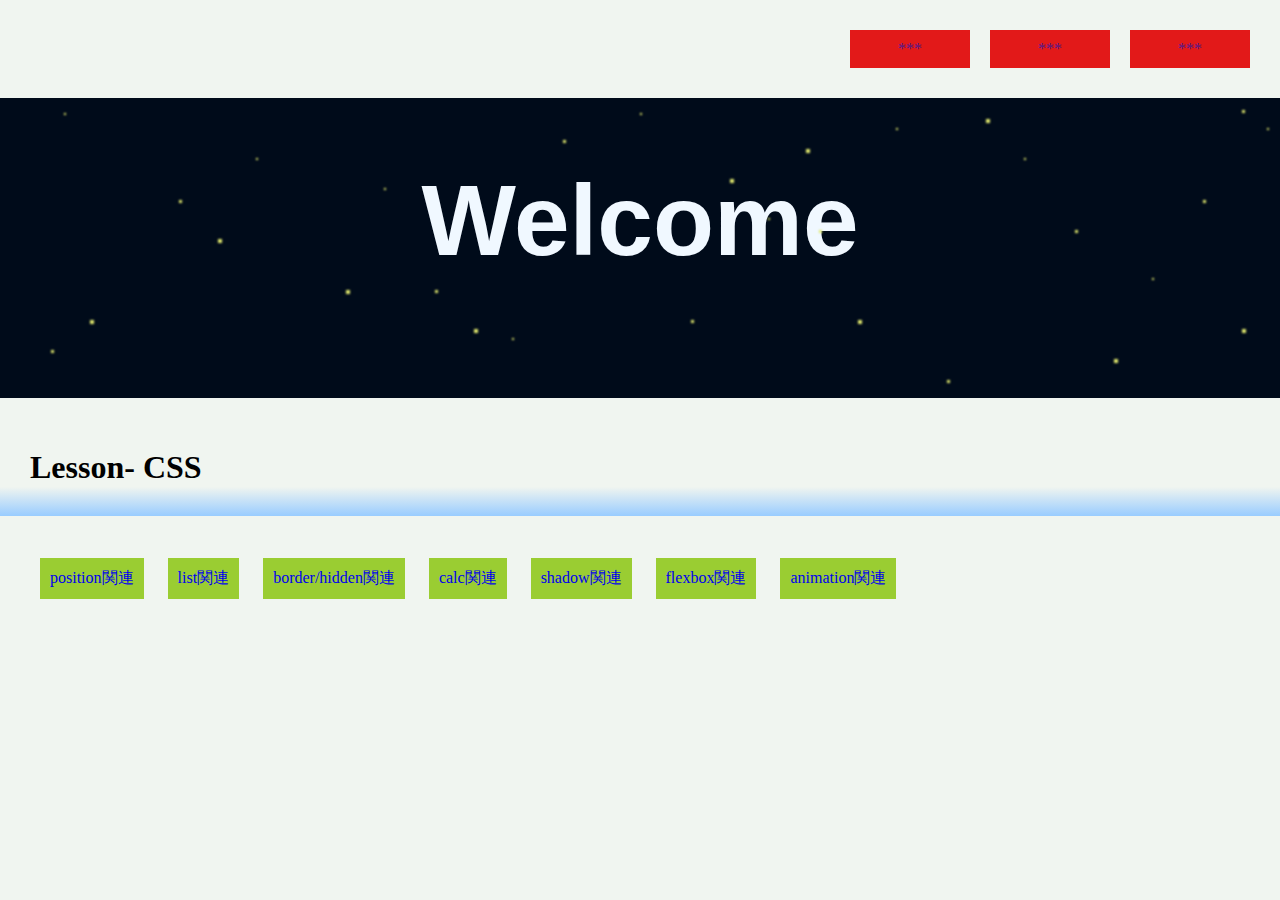
==== index.html @ bd766c17 "next resiposive" ====
<!DOCTYPE html>
<html lang="ja">

<head>
  <meta charset="UTF-8">
  <meta http-equiv="X-UA-Compatible" content="IE=edge">
  <meta name="viewport" content="width=device-width, initial-scale=1.0">
  <link rel="icon" href="img/open-book.png">
  <title>Study</title>
  <link rel="stylesheet" href="style.css">
</head>

<body>
<nav class="nav">
  <li ><a href=""class="li">***</a></li>
  <li ><a href=""class="li">***</a></li>
  <li ><a href=""class="li">***</a></li>
</nav>
<ul>

</ul>
  <!-- 星の背景 部品-->
  <div class="container">
    <h1 class="StudyRecord">Welcome</h1>
    <div class="stars s">
      <p></p>
      <p></p>
      <p></p>
      <p></p>
      <p></p>
      <p></p>
      <p></p>
      <p></p>
      <p></p>
      <p></p>
    </div>
    <div class="stars m">
      <p></p>
      <p></p>
      <p></p>
      <p></p>
      <p></p>
      <p></p>
      <p></p>
      <p></p>
      <p></p>
      <p></p>
    </div>
    <div class="stars l">
      <p></p>
      <p></p>
      <p></p>
      <p></p>
      <p></p>
      <p></p>
      <p></p>
      <p></p>
      <p></p>
      <p></p>
    </div>
  </div>

  <!-- CSSリンク -->
  <h1 data-title="Lesson- " class="CSS">CSS</h1>
<div class="links">

  <a href="second.html/position.html" class="link">position関連</a>
  <a href="third.html/third.html" class="link">list関連</a>
  <a href="3th/3th.html" class="link">border/hidden関連</a>
  <a href="4th/4th.html" class="link">calc関連</a>
  <a href="5th/5th.html" class="link">shadow関連</a>
  <a href="6th/6th.html" class="link">flexbox関連</a>
  <a href="7th/7th.html" class="link">animation関連</a>
</div>


  <!-- <p>Tokyo <img src="img/japan.png"> Japan</p> -->












  <script src="js/main.js"></script>
</body>

</html>
---- style.css ----
@charset "utf-8";
body {
  margin: 0;
  padding: 0;
  background-color: rgb(240, 245, 240);
}

/* 星の背景 部品 */

h1.StudyRecord {
  color: aliceblue;
  font-size: 100px;
  text-align: center;
  margin-top: 20px;
  font-family: 'Apple Chancery', sans-serif;
  padding-top: 65px;
}

nav {
  list-style: none;
  display: flex;
  flex-direction: row-reverse;
  margin: 20px;
  cursor: pointer;
}

.li {
  display: block;
  width: 100px;
  text-decoration: none;
  background-color: rgb(226, 25, 25);
}

li:hover {
  opacity: 0.5;
}

.container {
  position: relative;
  width: 100%;
  height: 300px;
  background: #000b1a;
}

.stars p {
  position: absolute;
  margin: 0;
  padding: 0;
  background: rgb(226, 235, 109);
  animation: flash_anim 4s infinite;
  filter: blur(1px);
}

@keyframes flash_anim {
  0% {
    opacity: 1;
  }
  50% {
    opacity: 0.2;
  }
}

.stars.s p {
  width: 2px;
  height: 2px;
}

.stars.m p {
  width: 3px;
  height: 3px;
}

.stars.l p {
  width: 4px;
  height: 4px;
}

.stars.s p:nth-of-type(1) {
  top: 5%;
  left: 5%;
  animation-delay: 0;
}

.stars.s p:nth-of-type(2) {
  top: 20%;
  left: 20%;
  animation-delay: 5s;
}

.stars.s p:nth-of-type(3) {
  top: 30%;
  left: 30%;
  animation-delay: 8s;
}

.stars.s p:nth-of-type(4) {
  top: 80%;
  left: 40%;
  animation-delay: 2s;
}

.stars.s p:nth-of-type(5) {
  top: 5%;
  left: 50%;
  animation-delay: 3s;
}

.stars.s p:nth-of-type(6) {
  top: 40%;
  left: 60%;
  animation-delay: 7s;
}

.stars.s p:nth-of-type(7) {
  top: 10%;
  left: 70%;
  animation-delay: 9s;
}

.stars.s p:nth-of-type(8) {
  top: 20%;
  left: 80%;
  animation-delay: 4s;
}

.stars.s p:nth-of-type(9) {
  top: 60%;
  left: 90%;
  animation-delay: 1s;
}

.stars.s p:nth-of-type(10) {
  top: 10%;
  left: 99%;
  animation-delay: 6s;
}

.stars.m p:nth-of-type(1) {
  top: 84%;
  left: 4%;
  animation-delay: 7s;
}

.stars.m p:nth-of-type(2) {
  top: 34%;
  left: 14%;
  animation-delay: 0s;
}

.stars.m p:nth-of-type(3) {
  top: 64%;
  left: 34%;
  animation-delay: 1s;
}

.stars.m p:nth-of-type(4) {
  top: 14%;
  left: 44%;
  animation-delay: 2s;
}

.stars.m p:nth-of-type(5) {
  top: 74%;
  left: 54%;
  animation-delay: 9s;
}

.stars.m p:nth-of-type(6) {
  top: 44%;
  left: 64%;
  animation-delay: 5s;
}

.stars.m p:nth-of-type(7) {
  top: 94%;
  left: 74%;
  animation-delay: 1s;
}

.stars.m p:nth-of-type(8) {
  top: 44%;
  left: 84%;
  animation-delay: 8s;
}

.stars.m p:nth-of-type(9) {
  top: 34%;
  left: 94%;
  animation-delay: 6s;
}

.stars.m p:nth-of-type(10) {
  top: 4%;
  left: 97%;
  animation-delay: 4s;
}

.stars.l p:nth-of-type(1) {
  top: 74%;
  left: 7%;
  animation-delay: 8s;
}

.stars.l p:nth-of-type(2) {
  top: 47%;
  left: 17%;
  animation-delay: 1s;
}

.stars.l p:nth-of-type(3) {
  top: 64%;
  left: 27%;
  animation-delay: 7s;
}

.stars.l p:nth-of-type(4) {
  top: 77%;
  left: 37%;
  animation-delay: 2s;
}

.stars.l p:nth-of-type(5) {
  top: 27%;
  left: 57%;
  animation-delay: 6s;
}

.stars.l p:nth-of-type(6) {
  top: 74%;
  left: 67%;
  animation-delay: 4s;
}

.stars.l p:nth-of-type(7) {
  top: 7%;
  left: 77%;
  animation-delay: 2s;
}

.stars.l p:nth-of-type(8) {
  top: 87%;
  left: 87%;
  animation-delay: 5s;
}

.stars.l p:nth-of-type(9) {
  top: 77%;
  left: 97%;
  animation-delay: 9s;
}

.stars.l p:nth-of-type(10) {
  top: 17%;
  left: 63%;
  animation-delay: 1s;
}

.CSS {

  padding: 30px;
  background: linear-gradient(transparent 70%, #99ccff );
}

h1::before {
  content: attr(data-title);
}

[href^="second"] {
  margin-left: 30px;
}

a {
  display: inline-block;
  margin: 10px;
  background-color: yellowgreen;
  cursor: pointer;
  padding: 10px;
  text-align: center;
  text-decoration: none;
}

a:hover {
  opacity: 0.5;
}

.links {
  display: block;
  height: 300px;
  padding: 10px;
}
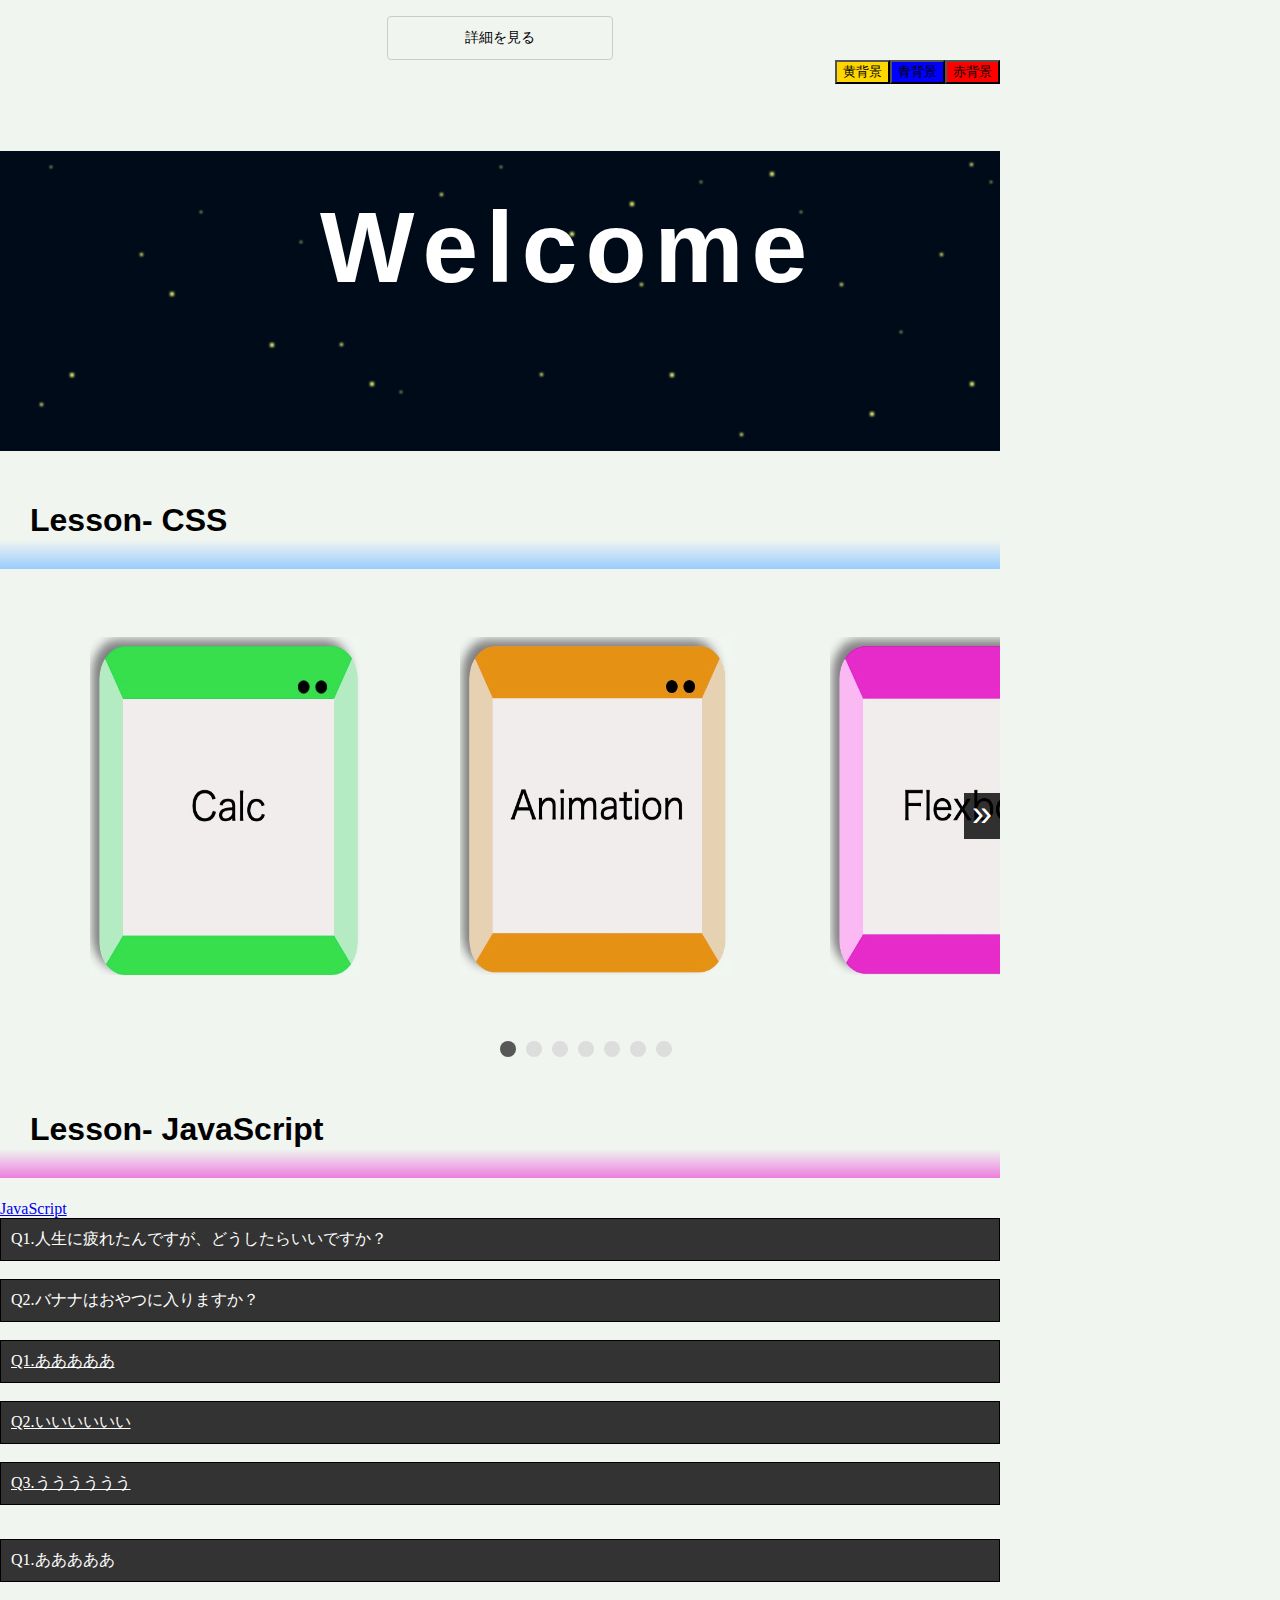
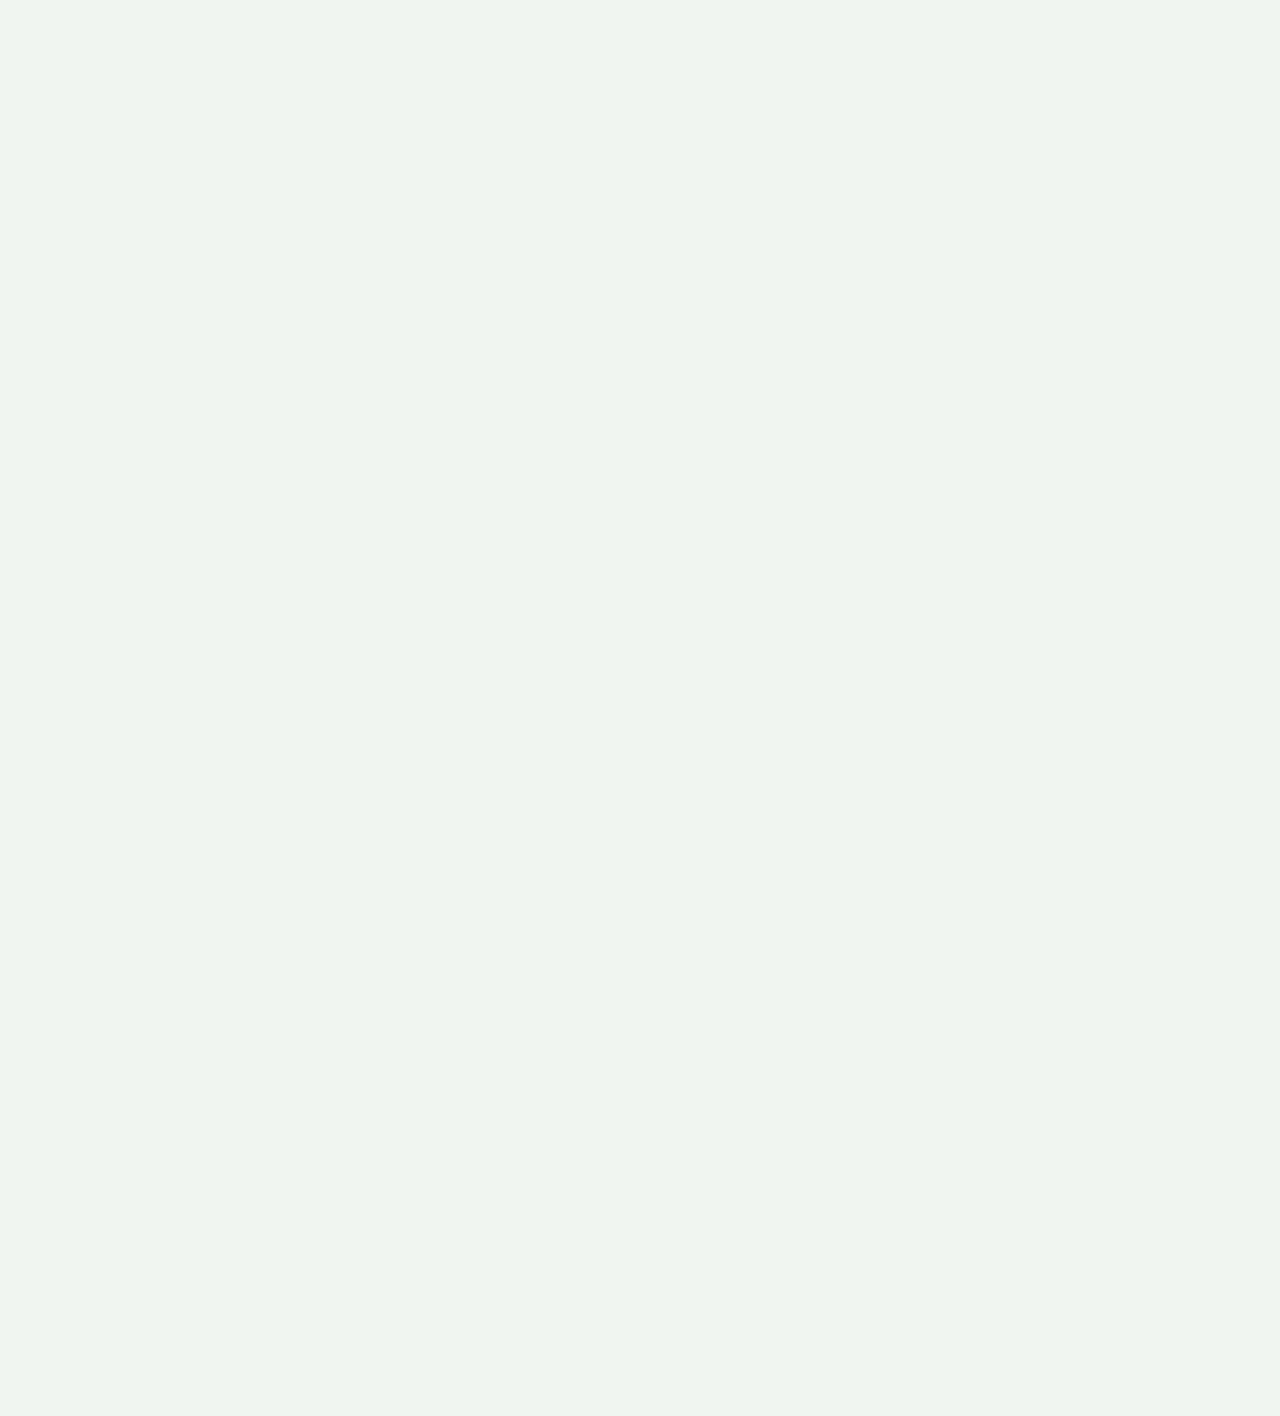
==== commit 04682713: "crrusel" ====
--- a/index.html
+++ b/index.html
@@ -11,17 +11,34 @@
 </head>
 
 <body>
-<nav class="nav">
-  <li ><a href=""class="li">***</a></li>
-  <li ><a href=""class="li">***</a></li>
-  <li ><a href=""class="li">***</a></li>
-</nav>
-<ul>
+  <div id="open">
+    詳細を見る
+  </div>
+  <div id="mask" class="hidden"></div>
+  <section id="modal" class="hidden">
+    <p>
+      こんにちはこんにちはこんにちはこんにちはこんにちはこんにちは
+    </p>
+    <div id="close">閉じる</div>
+  </section>
 
-</ul>
+  <!-- ---------------------------- -->
+  <nav class="nav1">
+    <button id="my-red" class="red">赤背景</button>
+    <button id="my-blue" class="blue">青背景</button>
+    <button id="my-gold" class="gold">黄背景</button>
+  </nav>
   <!-- 星の背景 部品-->
   <div class="container">
-    <h1 class="StudyRecord">Welcome</h1>
+    <h1 class="StudyRecord">
+      <div class="div1">W</div>
+      <div class="div2">e</div>
+      <div class="div3">l</div>
+      <div class="div4">c</div>
+      <div class="div5">o</div>
+      <div class="div6">m</div>
+      <div class="div7">e</div>
+    </h1>
     <div class="stars s">
       <p></p>
       <p></p>
@@ -62,19 +79,108 @@
 
   <!-- CSSリンク -->
   <h1 data-title="Lesson- " class="CSS">CSS</h1>
-<div class="links">
+  <section class="carousel">
+    <div class="container1">
+    <ul>
+      <li><img src="img/green:calc.jpg"  ></li>
+      <li><img src="img/orange:animation.jpg"  ></li>
+      <li><img src="img/pink:flexbox.jpg" ></li>
+      <li><img src="img/black:shadow.jpg" ></li>
+      <li><img src="img/blue:position.jpg" ></li>
+      <li><img src="img/yellow:border.jpg" ></li>
+      <li><img src="img/red:List.jpg" ></li>
+    </ul>
+    <button id="prev">&laquo;</button>
+    <button id="next">&raquo;</button>
+    </div>
 
-  <a href="second.html/position.html" class="link">position関連</a>
-  <a href="third.html/third.html" class="link">list関連</a>
-  <a href="3th/3th.html" class="link">border/hidden関連</a>
-  <a href="4th/4th.html" class="link">calc関連</a>
-  <a href="5th/5th.html" class="link">shadow関連</a>
-  <a href="6th/6th.html" class="link">flexbox関連</a>
-  <a href="7th/7th.html" class="link">animation関連</a>
-</div>
+    <nav id="nav">
+      <!-- <button></button>
+      <button></button>
+      <button class="current"></button> -->
+    </nav>
+  </section>
+  <!-- ------------リンク集---------------- -->
+  <!-- <div class="links">
+    <a href="third.html/third.html" class="link">list関連</a>
+    <a href="3th/3th.html" class="link">border/hidden関連</a>
+    <a href="4th/4th.html" class="link">calc関連</a>
+    <a href="5th/5th.html" class="link">shadow関連</a>
+    <a href="6th/6th.html" class="link">flexbox関連</a>
+    <a href="7th/7th.html" class="link">animation関連</a>
+    <a href="second.html/position.html" class="link">Position</a> -->
+  <!-- </div> -->
+
+<!-- /* ------------箱パーツ---------- */ -->
+  <!-- <section class="hako">
+    <p>Animation</p>
+    <div class="ten"></div>
+    <div class="ten"></div>
+  </section> -->
 
 
-  <!-- <p>Tokyo <img src="img/japan.png"> Japan</p> -->
+  <!-- JavaScript -->
+  <h1 data-title="Lesson- " class="JavaScript">JavaScript</h1>
+  <a href="/8th/8th.html">JavaScript</a>
+
+  <div class="accordion" id="js-faq">
+    <p class="accordion-trigger">
+      Q1.人生に疲れたんですが、どうしたらいいですか？
+    </p>
+    <div class="accordion-contents">
+      A1.寝ろ
+    </div>
+    <br>
+    <p class="accordion-trigger">
+      Q2.バナナはおやつに入りますか？
+    </p>
+    <div class="accordion-contents">
+      A2.グレーです。
+      より安全に事を進めるのであれば、バナナはカットして弁当箱に入れ、キャベツやトマトなどの野菜も同時に入れておくのです。<br>
+      そうすれば、最悪「これはサラダです」という言い訳が成立します。（フルーツサラダ）
+    </div>
+  </div>
+
+  <br>
+
+  <div class="accordion" id="js-accordion">
+    <a href="" class="accordion-trigger">
+      Q1.あああああ
+    </a>
+    <div class="accordion-contents">
+      A1.ああああああ
+    </div>
+    <br>
+
+    <a href="" class="accordion-trigger">
+      Q2.いいいいいい
+    </a>
+    <div class="accordion-contents">
+      A2.いいいいいい
+    </div>
+    <br>
+
+    <a href="" class="accordion-trigger">
+      Q3.うううううう
+    </a>
+    <div class="accordion-contents">
+      A3.うううううう
+    </div>
+  </div>
+
+  <br>
+
+  <dl class="accordion" id="js-accordion-mini">
+    <dt class="accordion-trigger">
+      Q1.あああああ
+    </dt>
+    <dd class="accordion-contents">
+      A1.ああああああ
+    </dd>
+  </dl>
+  </div>
+  </div>
+
 
 
 
--- a/style.css
+++ b/style.css
@@ -3,24 +3,138 @@
   margin: 0;
   padding: 0;
   background-color: rgb(240, 245, 240);
+  height: 3000px;
+  max-width: 1000px;
+}
+
+.red {
+  background-color: red;
+}
+
+.blue {
+  background-color: blue;
+}
+
+.gold {
+  background-color: gold;
+}
+
+/* ------------モーダル部品--------------- */
+
+#open, #close {
+  font-size: 14px;
+  cursor: pointer;
+  width: 200px;
+  border: 1px solid #ccc;
+  border-radius: 4px;
+  text-align: center;
+  padding: 12px;
+  margin: 16px auto 0;
+}
+
+#mask {
+  background: rgba(0, 0, 0, 0.4);
+  position: fixed;
+  top: 0;
+  bottom: 0;
+  left: 0;
+  right: 0;
+}
+
+#modal {
+  background: #fff;
+  width: 300px;
+  padding: 20px;
+  border-radius: 4px;
+  position: absolute;
+  top: 40px;
+  left: 0;
+  right: 0;
+  margin: 0 auto;
+  transition: transform 0.5s;
+  z-index: 1;
+}
+
+#modal>p {
+  margin: 0 0 20px;
+}
+
+#mask.hidden {
+  display: none;
+}
+
+#modal.hidden {
+  transform: translate(0, -500px);
 }
 
 /* 星の背景 部品 */
 
 h1.StudyRecord {
-  color: aliceblue;
+  color: #FFF;
   font-size: 100px;
-  text-align: center;
-  margin-top: 20px;
   font-family: 'Apple Chancery', sans-serif;
-  padding-top: 65px;
-}
-
-nav {
+  display: flex;
+  position: relative;
+  top: 13%;
+  left: 32%;
+  letter-spacing: 8px;
+}
+
+.StudyRecord .div1 {
+  animation: popup 2.3s forwards;
+}
+
+.StudyRecord .div2 {
+  animation: popup 2.5s forwards;
+}
+
+.StudyRecord .div3 {
+  animation: popup 2.7s forwards;
+}
+
+.StudyRecord .div4 {
+  animation: popup 2.9s forwards;
+}
+
+.StudyRecord .div5 {
+  animation: popup 3.1s forwards;
+}
+
+.StudyRecord .div6 {
+  animation: popup 3.3s forwards;
+}
+
+.StudyRecord .div7 {
+  animation: popup 3.5s forwards;
+}
+
+@keyframes popup {
+  0% {
+    transform: none;
+    opacity: 0;
+    animation-timing-function: cubic-bezier(0, 0.36, 1, 1.01);
+  }
+  20% {
+    transform: none;
+    opacity: 0;
+  }
+  80% {
+    transform: none;
+    opacity: 0;
+  }
+  100% {
+    transform: translateY(10px);
+    opacity: 1;
+  }
+}
+
+/* -------背景チェンジボタン部品------ */
+
+.nav1 {
   list-style: none;
   display: flex;
   flex-direction: row-reverse;
-  margin: 20px;
+  margin-top: 0;
   cursor: pointer;
 }
 
@@ -34,6 +148,8 @@
 li:hover {
   opacity: 0.5;
 }
+
+/* 星の部品 */
 
 .container {
   position: relative;
@@ -256,35 +372,204 @@
 }
 
 .CSS {
-
   padding: 30px;
-  background: linear-gradient(transparent 70%, #99ccff );
-}
+  background: linear-gradient(transparent 70%, #99ccff);
+  font-family: 'ヒラギノ角ゴ StdN', 'Hiragino Kaku Gothic StdN', sans-serif;
+}
+
+/* ---------------タイトル部品------------ */
 
 h1::before {
   content: attr(data-title);
 }
 
-[href^="second"] {
+/* --------------カルーセル部品------------------------ */
+
+.carousel {
+  width: 100%;
+}
+
+.container1 {
+  height: 450px;
+  /* outline: 8px solid red; */
+  overflow: hidden;
+  position: relative;
+}
+
+ul {
+  display: flex;
+  list-style: none;
+  transition: transform .8s;
+}
+
+ul img {
+  height: 100%;
+  width: 270px;
+  /* margin: 0 auto; */
+  margin: 30px 50px 0;
+}
+
+#prev, #next {
+  position: absolute;
+  top: 50%;
+  transform: translateY(-50%);
+  border: none;
+  background: rgba(0, 0, 0, .8);
+  color: #fff;
+  font-size: 36px;
+  padding: 0 8px 4px;
+  cursor: pointer;
+}
+
+#prev:hover, #next:hover {
+  opacity: 0.7;
+}
+
+#prev {
+  left: 0px;
+}
+
+#next {
+  right: 0px;
+}
+
+.hidden {
+  display: none;
+}
+
+nav,#nav {
+  margin-left:50%;
+
+}
+
+#nav button {
+  margin-right: 10px;
+  border: none;
+  width: 16px;
+  height: 16px;
+  background: #ddd;
+  border-radius: 50%;
+  cursor: pointer;
+}
+
+#nav >.current {
+  background: rgb(88, 87, 87);
+}
+
+/* -------------------------------------- */
+
+/* [href^="second"] {
   margin-left: 30px;
-}
-
-a {
+} */
+
+/* a {
   display: inline-block;
   margin: 10px;
-  background-color: yellowgreen;
-  cursor: pointer;
+  /* background-color: yellowgreen; */
+
+/* cursor: pointer;
   padding: 10px;
   text-align: center;
   text-decoration: none;
-}
-
-a:hover {
+} */
+
+/* a:hover {
   opacity: 0.5;
-}
-
-.links {
+} */
+
+/* .links {
   display: block;
   height: 300px;
+  padding: 10px; */
+
+/* ------------箱パーツ---------- */
+
+/* .ten {
+  display: inline-block;
+  width: 10px;
+  height: 10px;
+  background-color: #000;
+  border-radius: 50%;
+  position: relative;
+  top: -157px;
+  left: 149px;
+} */
+
+/* section.hako { */
+
+/* 箱部品 */
+
+/* margin: 0 0 0 50px;
+  width: 220px;
+  height: 250px;
+  background-color: rgb(241, 237, 237);
+  border-radius: 10%;
+  border-top: 40px solid rgb(230, 146, 20);
+  border-left: 20px solid rgb(230, 210, 180);
+  border-right: 20px solid rgb(230, 210, 180);
+  border-bottom: 30px solid rgb(230, 146, 20);
+  box-sizing: border-box;
+  box-shadow: -6px -5px 8px grey;
+} */
+
+/* section.hako>a { */
+
+/* リンクを貼るための部品 */
+
+/* display: block;
+  color: #000;
+  font-weight: bold;
+  text-decoration: none;
+  text-align: center;
+  margin: 0px;
+  position: relative;
+  top: -159px;
+  width: 100%;
+  height: 100%; */
+
+/* background-color: rgb(204, 20, 134); */
+
+/* } */
+
+/* section.hako>p {
+  font-size: 30px;
+  text-align: center;
+  margin-top: 60px;
+}
+
+.hako>a:hover {
+  opacity: 0.5;
+} */
+
+/* -------------JavaScript-------------- */
+
+/* アコーディオン */
+
+.JavaScript {
+  padding: 30px;
+  font-family: 'ヒラギノ角ゴ StdN', 'Hiragino Kaku Gothic StdN', sans-serif;
+  background: linear-gradient(transparent 70%, #ec7ede);
+}
+
+.acoordion {
+  width: 500px;
+  margin: 0 auto;
+}
+
+.accordion-trigger {
+  margin: 0;
   padding: 10px;
-}+  display: block;
+  background-color: #333;
+  color: #FFF;
+  border: 1px solid #000;
+}
+
+.accordion-contents {
+  margin: 0;
+  padding: 10px;
+  border: 1px solid #000;
+  display: none;
+}
+
+/* ---------------------------------------- */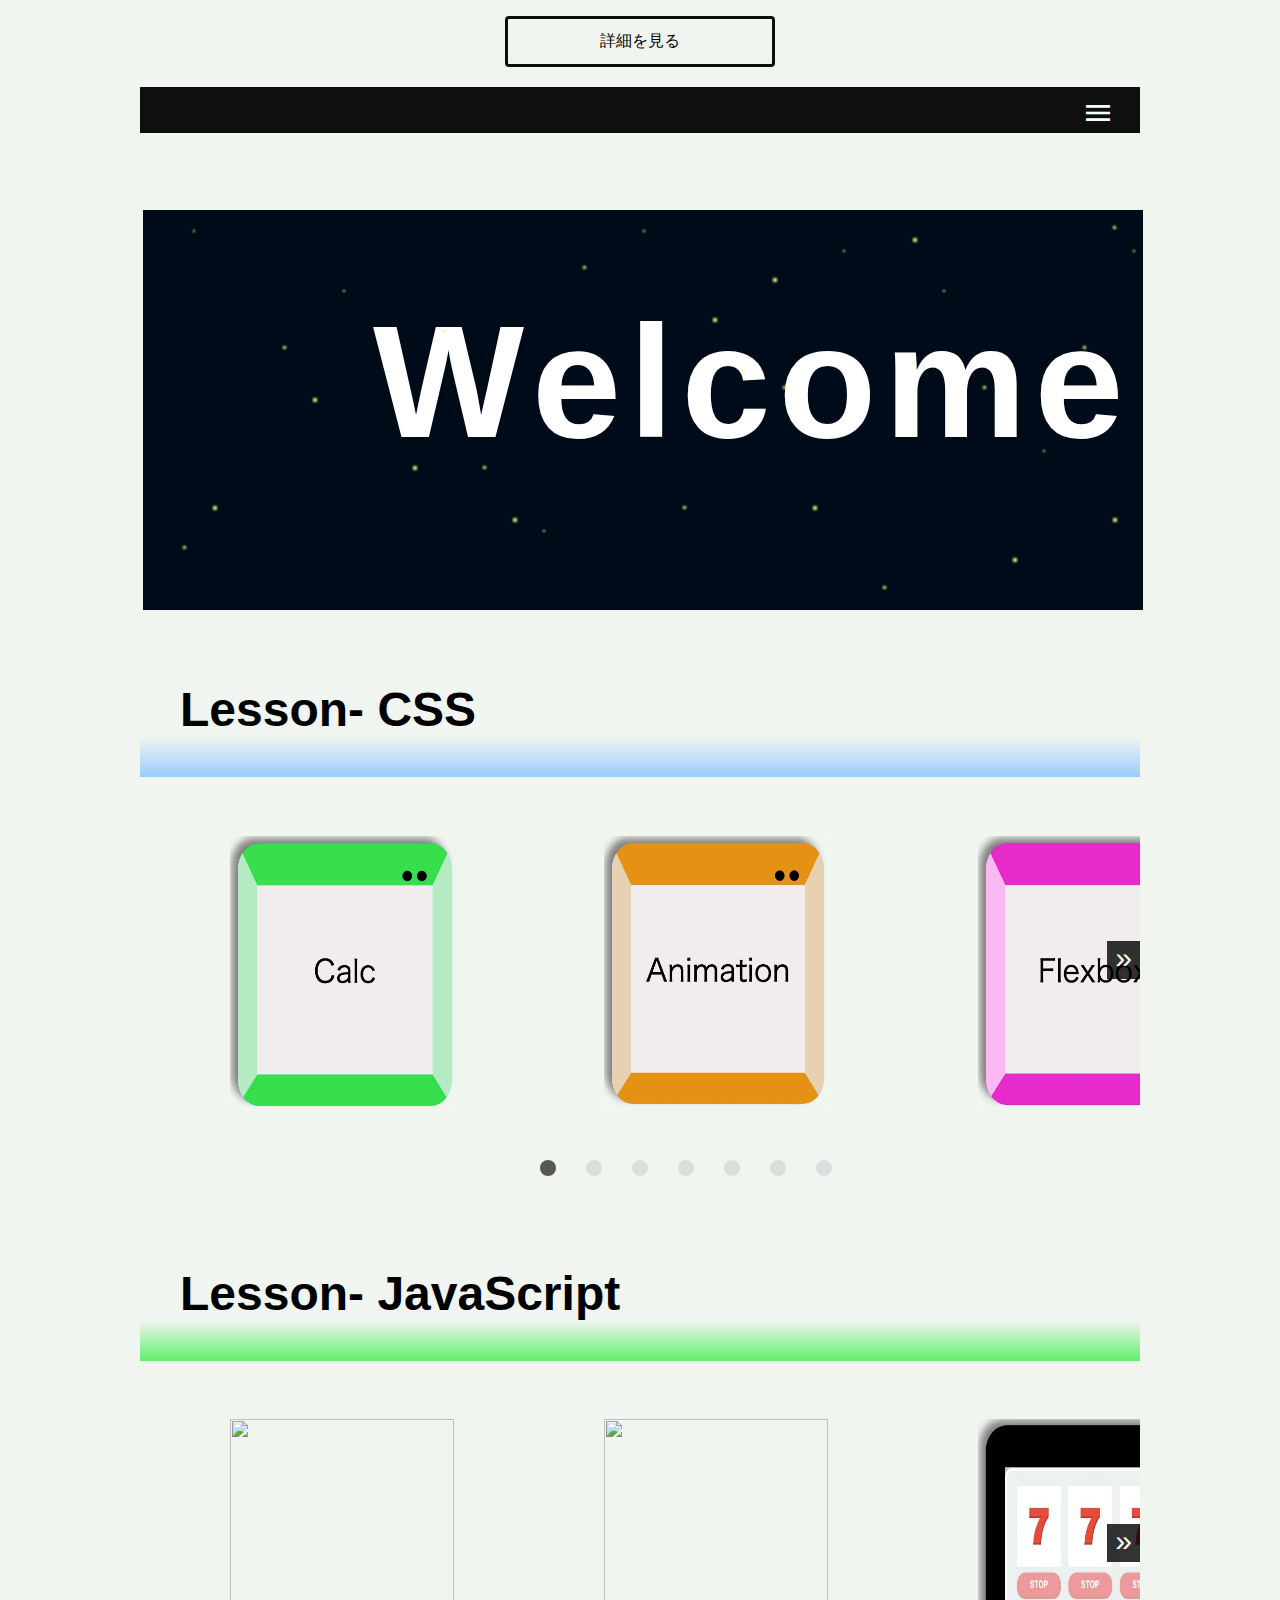
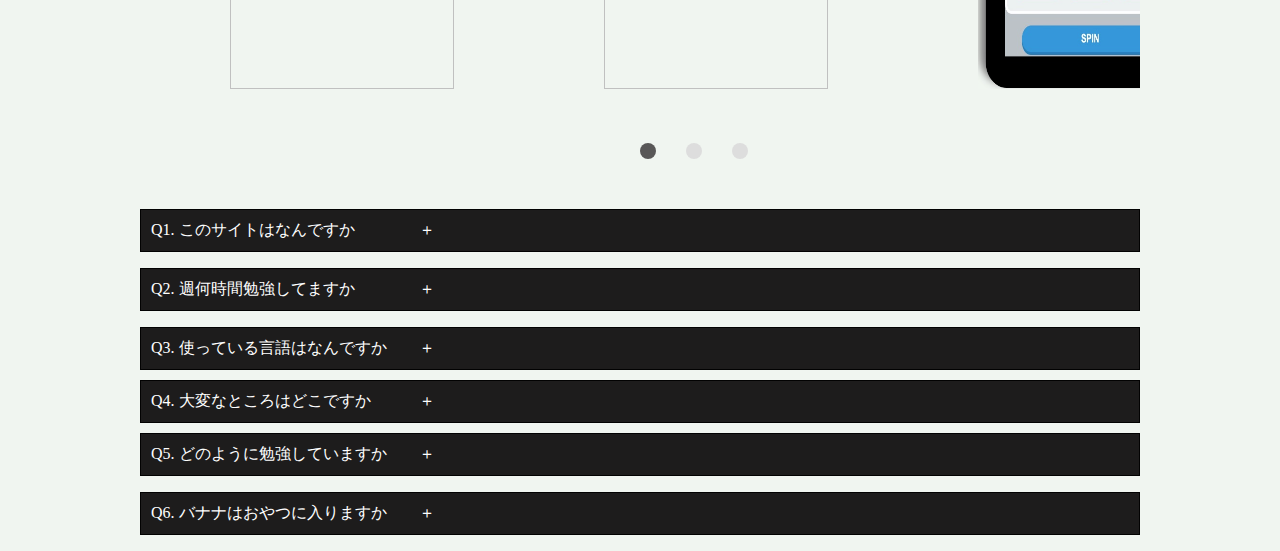
==== commit 76cca334: "classEnd" ====
--- a/index.html
+++ b/index.html
@@ -7,6 +7,7 @@
   <meta name="viewport" content="width=device-width, initial-scale=1.0">
   <link rel="icon" href="img/open-book.png">
   <title>Study</title>
+  <link href="https://fonts.googleapis.com/icon?family=Material+Icons" rel="stylesheet">
   <link rel="stylesheet" href="style.css">
 </head>
 
@@ -16,19 +17,35 @@
   </div>
   <div id="mask" class="hidden"></div>
   <section id="modal" class="hidden">
-    <p>
-      こんにちはこんにちはこんにちはこんにちはこんにちはこんにちは
+    <p>このページは<br>
+       <b>レスポンシブデザイン</b><br>
+        になっています
     </p>
     <div id="close">閉じる</div>
   </section>
-
-  <!-- ---------------------------- -->
-  <nav class="nav1">
-    <button id="my-red" class="red">赤背景</button>
-    <button id="my-blue" class="blue">青背景</button>
-    <button id="my-gold" class="gold">黄背景</button>
-  </nav>
-  <!-- 星の背景 部品-->
+  <!-- --------------ハンバーガー------------ -->
+  <header>
+    <div class="logo">
+      <div class="box11">
+
+      </div>
+    </div>
+    <div class="sp-menu">
+      <span class="material-icons" id="materialOpen">menu</span>
+    </div>
+  </header>
+  <div class="overlay">
+    <span class="material-icons" id="materialclose">close</span>
+    <nav class="MenuNav">
+      <ol>
+        <li><a href="#">Menu</a></li>
+        <li><a href="#">Menu</a></li>
+        <li><a href="#">Menu</a></li>
+      </ol>
+    </nav>
+  </div>
+
+  <!-- 星背景 部品-->
   <div class="container">
     <h1 class="StudyRecord">
       <div class="div1">W</div>
@@ -79,120 +96,107 @@
 
   <!-- CSSリンク -->
   <h1 data-title="Lesson- " class="CSS">CSS</h1>
-  <section class="carousel">
-    <div class="container1">
-    <ul>
-      <li><img src="img/green:calc.jpg"  ></li>
-      <li><img src="img/orange:animation.jpg"  ></li>
-      <li><img src="img/pink:flexbox.jpg" ></li>
-      <li><img src="img/black:shadow.jpg" ></li>
-      <li><img src="img/blue:position.jpg" ></li>
-      <li><img src="img/yellow:border.jpg" ></li>
-      <li><img src="img/red:List.jpg" ></li>
+
+  <!-- カルーセル部品 -->
+  <section>
+    <div class="carouselContainer">
+      <ul id="js-TagId">
+        <li><img src="img/green:calc.jpg"><a href="4th/4th.html" class="link" target="_blank"></a></li>
+        <li><img src="img/orange:animation.jpg"><a href="7th/7th.html" target="_blank"></a></li>
+        <li><img src="img/pink:flexbox.jpg"><a href="6th/6th.html" target="_blank"></a></li>
+        <li><img src="img/black:shadow.jpg"><a href="5th/5th.html" target="_blank"></a></li>
+        <li><img src="img/blue:position.jpg"><a href="second.html/position.html" target="_blank"></a></li>
+        <li><img src="img/yellow:border.jpg"><a href="3th/3th.html" target="_blank"></a></li>
+        <li><img src="img/red:List.jpg"><a href="third.html/third.html" target="_blank"></a></li>
+      </ul>
+      <button id="prev">&laquo;</button>
+      <button id="next">&raquo;</button>
+    </div>
+
+    <nav id="nav"></nav>
+  </section>
+
+
+  <!-- JavaScript -->
+
+  <h1 data-title="Lesson- " class="JavaScript">JavaScript</h1>
+<!-- --------------------------------- -->
+<section>
+  <div class="carouselContainer">
+    <ul id="js-TagIdSecond">
+      <li><img src="img/おみくじ.jpg"><a href="../omikuji/index.html" target="_blank"></a> </li>
+      <li><img src="img/クリックイベント.jpg"><a href="8th/8th.html" target="_blank"></a> </li>
+      <li><img src="img/スロット.jpg"><a href="9th/9th.html" target="_blank"></a></li>
     </ul>
-    <button id="prev">&laquo;</button>
-    <button id="next">&raquo;</button>
-    </div>
-
-    <nav id="nav">
-      <!-- <button></button>
-      <button></button>
-      <button class="current"></button> -->
-    </nav>
-  </section>
-  <!-- ------------リンク集---------------- -->
-  <!-- <div class="links">
-    <a href="third.html/third.html" class="link">list関連</a>
-    <a href="3th/3th.html" class="link">border/hidden関連</a>
-    <a href="4th/4th.html" class="link">calc関連</a>
-    <a href="5th/5th.html" class="link">shadow関連</a>
-    <a href="6th/6th.html" class="link">flexbox関連</a>
-    <a href="7th/7th.html" class="link">animation関連</a>
-    <a href="second.html/position.html" class="link">Position</a> -->
-  <!-- </div> -->
-
-<!-- /* ------------箱パーツ---------- */ -->
+
+    <button id="nextCarousel">&raquo;</button>
+    <button id="prevCarousel">&laquo;</button>
+  </div>
+
+  <nav id="js-nav"></nav>
+</section>
+
+<!------------アコーディオン--------->
+  <div class="accordion" id="js-faq">
+    <p class="accordion-trigger">
+      Q1. このサイトはなんですか　　　　＋
+    </p>
+    <div class="accordion-contents">
+      A1. アウトプットを目的とした練習の場です。特にコンセプトや意図はありません。
+    </div>
+
+    <p class="accordion-trigger">
+      Q2. 週何時間勉強してますか　　　　＋
+    </p>
+    <div class="accordion-contents">
+      A2. 25〜40時間です。休みは全て勉強に宛て、仕事終わりの時間や朝4時か５時には起きて出勤前に時間を確保しています。
+    </div>
+  </div>
+
+  <div class="accordion" id="js-accordion">
+    <a href="" class="accordion-trigger">
+      Q3. 使っている言語はなんですか　　＋
+    </a>
+    <div class="accordion-contents">
+      A3. HTML CSS JavaScript PHP MySQL Lalavel です。
+    </div>
+
+
+    <a href="" class="accordion-trigger">
+      Q4. 大変なところはどこですか　　　＋
+    </a>
+    <div class="accordion-contents">
+      A4. その時点で勉強したものを入れていくのですが、その都度教材と違うようにしないといけませんので創意工夫が必要なり、そこが大変ではありますが質の良い勉強となっています。
+    </div>
+
+
+    <a href="" class="accordion-trigger">
+      Q5. どのように勉強していますか　　＋
+    </a>
+    <div class="accordion-contents">
+      A5. 実践的にコードを打ちまくった方が性に合っていると気づいてからはこのHP作りを中心に基礎から応用できないか考え、思いついたことを実現でいるよう調べながらやっています。それまでは全てを記憶しようとしていて何度も同じ基礎学習を繰り返しており効率はあまり良くありませんでしたが、自分の根幹を支える基盤にはなったかと思います。
+    </div>
+  </div>
+
+  <dl class="accordion" id="js-accordion-mini">
+    <dt class="accordion-trigger">
+      Q6. バナナはおやつに入りますか　　＋
+    </dt>
+    <dd class="accordion-contents">
+      A6. グレーです。
+      遠足などで安全に言い訳するのであれば、バナナはカットして弁当箱に入れ、キャベツやトマトなどの野菜も同時に入れて下さい。<br>
+      そうすれば、「これはサラダです」という言い訳が成立します。
+    </dd>
+  </dl>
+  </div>
+  </div>
+  <!-- /* ---------箱パーツ---------- */ -->
   <!-- <section class="hako">
-    <p>Animation</p>
+    <p><img src="img/slot.jpg" class="wwww"alt=""></p>
     <div class="ten"></div>
     <div class="ten"></div>
   </section> -->
 
-
-  <!-- JavaScript -->
-  <h1 data-title="Lesson- " class="JavaScript">JavaScript</h1>
-  <a href="/8th/8th.html">JavaScript</a>
-
-  <div class="accordion" id="js-faq">
-    <p class="accordion-trigger">
-      Q1.人生に疲れたんですが、どうしたらいいですか？
-    </p>
-    <div class="accordion-contents">
-      A1.寝ろ
-    </div>
-    <br>
-    <p class="accordion-trigger">
-      Q2.バナナはおやつに入りますか？
-    </p>
-    <div class="accordion-contents">
-      A2.グレーです。
-      より安全に事を進めるのであれば、バナナはカットして弁当箱に入れ、キャベツやトマトなどの野菜も同時に入れておくのです。<br>
-      そうすれば、最悪「これはサラダです」という言い訳が成立します。（フルーツサラダ）
-    </div>
-  </div>
-
-  <br>
-
-  <div class="accordion" id="js-accordion">
-    <a href="" class="accordion-trigger">
-      Q1.あああああ
-    </a>
-    <div class="accordion-contents">
-      A1.ああああああ
-    </div>
-    <br>
-
-    <a href="" class="accordion-trigger">
-      Q2.いいいいいい
-    </a>
-    <div class="accordion-contents">
-      A2.いいいいいい
-    </div>
-    <br>
-
-    <a href="" class="accordion-trigger">
-      Q3.うううううう
-    </a>
-    <div class="accordion-contents">
-      A3.うううううう
-    </div>
-  </div>
-
-  <br>
-
-  <dl class="accordion" id="js-accordion-mini">
-    <dt class="accordion-trigger">
-      Q1.あああああ
-    </dt>
-    <dd class="accordion-contents">
-      A1.ああああああ
-    </dd>
-  </dl>
-  </div>
-  </div>
-
-
-
-
-
-
-
-
-
-
-
-
-
   <script src="js/main.js"></script>
 </body>
 
--- a/style.css
+++ b/style.css
@@ -1,35 +1,109 @@
 @charset "utf-8";
+/* common */
+
 body {
-  margin: 0;
+  margin: 0 auto;
   padding: 0;
   background-color: rgb(240, 245, 240);
-  height: 3000px;
-  max-width: 1000px;
-}
-
-.red {
-  background-color: red;
-}
-
-.blue {
-  background-color: blue;
-}
-
-.gold {
-  background-color: gold;
+  max-width: 23em;
+  min-width: 375px;
+}
+
+/* -----------ハンバーガー--------------- */
+
+header {
+  display: flex;
+  padding: 0 16px;
+  background-color: rgb(15, 15, 15);
+}
+
+.sp-menu {
+  margin-left: auto;
+}
+
+.sp-menu #materialOpen {
+  font-size: 32px;
+  /* line-height: 64px; */
+  cursor: pointer;
+  color: azure;
+  margin-top: 10px;
+}
+
+.sp-menu #materialOpen.hide {
+  display: none;
+}
+
+.overlay {
+  position: fixed;
+  top: 0;
+  bottom: 0;
+  right: 0;
+  left: 0;
+  background: rgba(255, 255, 255, 1);
+  text-align: center;
+  padding: 64px;
+  opacity: 0;
+  pointer-events: none;
+  z-index: 4;
+  transition: opacity .7S;
+}
+
+.MenuNav {
+  margin: 0;
+}
+
+.overlay.show {
+  opacity: 1;
+  pointer-events: auto;
+}
+
+.overlay #materialclose {
+  position: absolute;
+  top: 16px;
+  right: 16px;
+  font-size: 32px;
+  cursor: pointer;
+}
+
+.overlay ol {
+  list-style-type: none;
+}
+
+.overlay li {
+  margin: 20% 30% 0 0;
+  opacity: 0;
+  transform: translateY(32px);
+  transition: opacity .1s, transform .7s;
+}
+
+.overlay.show li {
+  opacity: 1;
+  transform: none;
+}
+
+.overlay.show li:nth-child(1) {
+  transition-delay: .3s;
+}
+
+.overlay.show li:nth-child(2) {
+  transition-delay: .5s;
+}
+
+.overlay.show li:nth-child(3) {
+  transition-delay: .7s;
 }
 
 /* ------------モーダル部品--------------- */
 
 #open, #close {
-  font-size: 14px;
+  font-size: 1em;
   cursor: pointer;
-  width: 200px;
-  border: 1px solid #ccc;
+  width: 10em;
+  border: 3px solid rgb(14, 13, 13);
   border-radius: 4px;
   text-align: center;
   padding: 12px;
-  margin: 16px auto 0;
+  margin: 16px auto 20px;
 }
 
 #mask {
@@ -39,11 +113,13 @@
   bottom: 0;
   left: 0;
   right: 0;
+  z-index: 2;
 }
 
 #modal {
-  background: #fff;
-  width: 300px;
+  background: linear-gradient(to bottom, #00cbd9 0%, #beff44 100%);
+  animation: huerotator 3s infinite alternate;
+  width: 15em;
   padding: 20px;
   border-radius: 4px;
   position: absolute;
@@ -52,11 +128,22 @@
   right: 0;
   margin: 0 auto;
   transition: transform 0.5s;
-  z-index: 1;
+  z-index: 3;
+}
+
+@keyframes huerotator {
+  0% {
+    filter: hue-rotate(0deg);
+  }
+  100% {
+    filter: hue-rotate(360deg);
+  }
 }
 
 #modal>p {
-  margin: 0 0 20px;
+  text-align: center;
+  text-decoration: wavy underline;
+line-height: 3em;
 }
 
 #mask.hidden {
@@ -67,16 +154,22 @@
   transform: translate(0, -500px);
 }
 
-/* 星の背景 部品 */
+/* ---------星の背景 部品 ----------*/
+
+div.container {
+  width: 23em;
+  height: 190px;
+  margin: -20px 0 0 3px;
+}
 
 h1.StudyRecord {
   color: #FFF;
-  font-size: 100px;
+  font-size: 4em;
   font-family: 'Apple Chancery', sans-serif;
   display: flex;
   position: relative;
-  top: 13%;
-  left: 32%;
+  top: 20%;
+  left: 15%;
   letter-spacing: 8px;
 }
 
@@ -128,29 +221,6 @@
   }
 }
 
-/* -------背景チェンジボタン部品------ */
-
-.nav1 {
-  list-style: none;
-  display: flex;
-  flex-direction: row-reverse;
-  margin-top: 0;
-  cursor: pointer;
-}
-
-.li {
-  display: block;
-  width: 100px;
-  text-decoration: none;
-  background-color: rgb(226, 25, 25);
-}
-
-li:hover {
-  opacity: 0.5;
-}
-
-/* 星の部品 */
-
 .container {
   position: relative;
   width: 100%;
@@ -371,27 +441,28 @@
   animation-delay: 1s;
 }
 
-.CSS {
-  padding: 30px;
+/* ----------------------タイトル---------------------------- */
+
+.CSS, .JavaScript {
+  padding: 20px;
   background: linear-gradient(transparent 70%, #99ccff);
   font-family: 'ヒラギノ角ゴ StdN', 'Hiragino Kaku Gothic StdN', sans-serif;
-}
-
-/* ---------------タイトル部品------------ */
+  font-size: 1em;
+}
+
+.JavaScript {
+  background: linear-gradient(transparent 70%, #60f06c);
+}
 
 h1::before {
   content: attr(data-title);
 }
 
-/* --------------カルーセル部品------------------------ */
-
-.carousel {
+/* ----------カルーセル部品---------------- */
+
+.carouselContainer {
+  height: 200px;
   width: 100%;
-}
-
-.container1 {
-  height: 450px;
-  /* outline: 8px solid red; */
   overflow: hidden;
   position: relative;
 }
@@ -400,36 +471,127 @@
   display: flex;
   list-style: none;
   transition: transform .8s;
+  position: absolute;
+}
+
+#js-TagId, #js-TagIdSecond {
+  display: flex;
+  list-style: none;
+  transition: transform .8s;
+  position: absolute;
 }
 
 ul img {
-  height: 100%;
-  width: 270px;
-  /* margin: 0 auto; */
-  margin: 30px 50px 0;
-}
-
-#prev, #next {
+  height: 20vh;
+  width: 10em;
+  margin: 10px 70px 0 50px;
+}
+
+#prev, #next, #prevCarousel, #nextCarousel {
   position: absolute;
   top: 50%;
   transform: translateY(-50%);
   border: none;
   background: rgba(0, 0, 0, .8);
   color: #fff;
-  font-size: 36px;
+  font-size: 30px;
   padding: 0 8px 4px;
   cursor: pointer;
 }
 
-#prev:hover, #next:hover {
+.link {
+  /* background-color: rgb(225, 236, 161);
+  opacity: 0.7; */
+  display: block;
+  width: 8em;
+  height: 115px;
+  position: absolute;
+  top: 40px;
+  left: 110px;
+  bottom: 0;
+}
+
+[href*="7th"] {
+  /* background-color: rgb(225, 236, 161);
+  opacity: 0.7; */
+  display: block;
+  width: 8em;
+  height: 115px;
+  position: absolute;
+  top: 40px;
+  left: 390px;
+  bottom: 0;
+}
+
+[href*="6th"] {
+  /* background-color: rgb(225, 236, 161);
+  opacity: 0.7; */
+  display: block;
+  width: 8em;
+  height: 115px;
+  position: absolute;
+  top: 40px;
+  left: 670px;
+  bottom: 0;
+}
+
+[href*="5th"] {
+  /* background-color: rgb(225, 236, 161);
+  opacity: 0.7; */
+  display: block;
+  width: 8em;
+  height: 115px;
+  position: absolute;
+  top: 40px;
+  left: 950px;
+  bottom: 0;
+}
+
+[href*="second"] {
+  /* background-color: rgb(225, 236, 161);
+  opacity: 0.7; */
+  display: block;
+  width: 8em;
+  height: 115px;
+  position: absolute;
+  top: 40px;
+  left: 1227px;
+  bottom: 0;
+}
+
+[href*="3th"] {
+  /* background-color: rgb(225, 236, 161);
+  opacity: 0.7; */
+  display: block;
+  width: 8em;
+  height: 115px;
+  position: absolute;
+  top: 40px;
+  left: 1510px;
+  bottom: 0;
+}
+
+[href*="third"] {
+  /* background-color: rgb(225, 236, 161);
+  opacity: 0.7; */
+  display: block;
+  width: 8em;
+  height: 115px;
+  position: absolute;
+  top: 40px;
+  left: 1790px;
+  bottom: 0;
+}
+
+#prev:hover, #next:hover #prevCarousel:hover, #nextCarousel:hover {
   opacity: 0.7;
 }
 
-#prev {
+#prev, #prevCarousel {
   left: 0px;
 }
 
-#next {
+#next, #nextCarousel {
   right: 0px;
 }
 
@@ -437,13 +599,21 @@
   display: none;
 }
 
-nav,#nav {
-  margin-left:50%;
-
-}
-
-#nav button {
-  margin-right: 10px;
+nav, #nav {
+  margin-left: 24%;
+}
+
+#js-nav {
+  margin-left: 37%;
+}
+
+nav {
+  margin: 10px 30px 0;
+  height: 16px;
+}
+
+#nav button, #js-nav button {
+  margin-right: 15px;
   border: none;
   width: 16px;
   height: 16px;
@@ -452,35 +622,338 @@
   cursor: pointer;
 }
 
-#nav >.current {
+#nav>.current, #js-nav>.current {
   background: rgb(88, 87, 87);
 }
 
-/* -------------------------------------- */
-
-/* [href^="second"] {
-  margin-left: 30px;
-} */
-
-/* a {
-  display: inline-block;
-  margin: 10px;
-  /* background-color: yellowgreen; */
-
-/* cursor: pointer;
+[href*="omikuji"] {
+  /* background-color: rgb(232, 241, 191);
+  opacity: 0.7; */
+  display: block;
+  width: 8em;
+  height: 115px;
+  position: absolute;
+  top: 40px;
+  left: 107px;
+  bottom: 0;
+}
+
+[href*="8th"] {
+  /* background-color: rgb(232, 241, 191);
+  opacity: 0.7; */
+  display: block;
+  width: 8em;
+  height: 115px;
+  position: absolute;
+  top: 40px;
+  left: 390px;
+  bottom: 0;
+}
+
+[href*="9th"] {
+  /* background-color: rgb(232, 241, 191);
+  opacity: 0.7; */
+  display: block;
+  width: 8em;
+  height: 115px;
+  position: absolute;
+  top: 40px;
+  left: 670px;
+  bottom: 0;
+}
+
+/* アコーディオン */
+
+.acoordion {
+  width: 500px;
+  margin: 0 auto;
+}
+
+.accordion-trigger {
+  margin-top: 10px;
   padding: 10px;
-  text-align: center;
+  display: block;
+  background: #1d1c1c ;
+  color: #FFF;
+  border: 1px solid rgb(2, 2, 2);
   text-decoration: none;
-} */
-
-/* a:hover {
-  opacity: 0.5;
-} */
-
-/* .links {
-  display: block;
-  height: 300px;
-  padding: 10px; */
+}
+
+.accordion-contents {
+  margin: 0;
+  padding: 10px;
+  border: 1px solid #000;
+  display: none;
+}
+
+/* ----------------600px----------------------- */
+
+@media (min-width:600px) {
+  body {
+    max-width: 1000px;
+  }
+  /* ---------ハンバーガーメニュー */
+  .material-icons {
+    margin-right: 10px;
+  }
+  .overlay li {
+    margin: 10% 15% 0 0;
+  }
+  /* ---------星部品 */
+  div.container {
+    width: 100%;
+    height: 300px;
+    margin: -30px 0 0 3px;
+  }
+  h1.StudyRecord {
+    margin-left:3%;
+    font-size: 7em;
+    position: relative;
+    top: 10%;
+    left: 20%;
+  }
+  /* ---------タイトル */
+  .CSS, .JavaScript {
+    padding: 30px;
+    font-size: 2em;
+  }
+  /* ---------カルーセル */
+  .carouselContainer {
+    height: 300px;
+    width: 100%;
+    overflow: hidden;
+    position: relative;
+  }
+  ul img {
+    height: 25vh;
+    width: 12em;
+    margin: 10px 100px 0 50px;
+  }
+  nav, #nav, #js-nav {
+    margin-left: 37%;
+  }
+  #nav button, #js-nav button {
+    margin-right: 20px;
+  }
+  /* --------カルーセルリンク */
+  .link {
+    width: 10em;
+    height: 140px;
+    position: absolute;
+    top: 45px;
+    left: 110px;
+  }
+  [href*="7th"] {
+    width: 10em;
+    height: 140px;
+    position: absolute;
+    top: 45px;
+    left: 450px;
+  }
+  [href*="6th"] {
+    width: 10em;
+    height: 140px;
+    position: absolute;
+    top: 45px;
+    left: 800px;
+  }
+  [href*="5th"] {
+    width: 10em;
+    height: 140px;
+    position: absolute;
+    top: 45px;
+    left: 1140px;
+  }
+  [href*="second"] {
+    width: 10em;
+    height: 140px;
+    position: absolute;
+    top: 45px;
+    left: 1475px;
+  }
+  [href*="3th"] {
+    width: 10em;
+    height: 140px;
+    position: absolute;
+    top: 45px;
+    left: 1830px;
+  }
+  [href*="third"] {
+    width: 10em;
+    height: 140px;
+    position: absolute;
+    top: 45px;
+    left: 2160px;
+  }
+  nav, #nav {
+    margin: 0 0 5% 30%;
+  }
+  #js-nav {
+    margin: 0 0 5% 40%;
+  }
+  #nav button, #js-nav button {
+    margin-right: 30px;
+  }
+  [href*="omikuji"] {
+    display: block;
+    width: 10em;
+    height: 150px;
+    position: absolute;
+    top: 40px;
+    left: 107px;
+  }
+  [href*="8th"] {
+    display: block;
+    width: 10em;
+    height: 150px;
+    position: absolute;
+    top: 40px;
+    left: 450px;
+  }
+  [href*="9th"] {
+    display: block;
+    width: 10em;
+    height: 150px;
+    position: absolute;
+    top: 40px;
+    left: 790px;
+  }
+}
+
+/* ----------------1024px----------------------- */
+
+@media(min-width:1024px) {
+  #open, #close {
+    font-size: 1em;
+    width: 15em;
+  }
+  #modal>p {
+    margin: 0 0 20px;
+    width: 20em;
+  }
+  #modal {
+    width: 20em;
+  }
+  .overlay li {
+    margin: 10% 10% 0 0;
+  }
+  /* ---------星部品 */
+  div.container {
+    height: 400px;
+  }
+  h1.StudyRecord {
+    font-size: 10em;
+    position: relative;
+    top: 20%;
+    left: 20%;
+  }
+  /* ---------タイトル */
+  .CSS, .JavaScript {
+    padding: 40px;
+    font-size: 3em;
+  }
+  /* ---------カルーセル */
+  .carouselContainer {
+    height: 300px;
+    width: 100%;
+    overflow: hidden;
+    position: relative;
+  }
+  ul img {
+    height: 30vh;
+    width: 14em;
+    margin: 10px 100px 0 50px;
+  }
+  nav, #nav, #js-nav {
+    margin-left: 37%;
+  }
+  nav {
+    margin: 50px 50px 0;
+  }
+  #nav button, #js-nav button {
+    margin-right: 30px;
+  }
+  /* --------カルーセルリンク */
+  .link {
+    width: 11em;
+    height: 20vh;
+    position: absolute;
+    top: 55px;
+    left: 116px;
+  }
+  [href*="7th"] {
+    width: 11em;
+    height: 20vh;
+    position: absolute;
+    top: 55px;
+    left: 488px;
+  }
+  [href*="6th"] {
+    width: 11em;
+    height: 20vh;
+    position: absolute;
+    top: 55px;
+    left: 860px;
+  }
+  [href*="5th"] {
+    width: 11em;
+    height: 20vh;
+    position: absolute;
+    top: 55px;
+    left: 1235px;
+  }
+  [href*="second"] {
+    width: 11em;
+    height: 20vh;
+    position: absolute;
+    top: 55px;
+    left: 1610px;
+  }
+  [href*="3th"] {
+    width: 11em;
+    height: 20vh;
+    position: absolute;
+    top: 55px;
+    left: 1985px;
+  }
+  [href*="third"] {
+    width: 11em;
+    height: 20vh;
+    position: absolute;
+    top: 55px;
+    left: 2360px;
+  }
+  nav, #nav {
+    margin: 5% 0 5% 40%;
+  }
+  #js-nav {
+    margin: 5% 0 5% 50%;
+  }
+  #nav button, #js-nav button {
+    margin-right: 30px;
+  }
+  [href*="omikuji"] {
+    width: 11em;
+    height: 22vh;
+    position: absolute;
+    top: 40px;
+    left: 115px;
+  }
+  [href*="8th"] {
+    width: 11em;
+    height: 22vh;
+    position: absolute;
+    top: 40px;
+    left: 485px;
+  }
+  [href*="9th"] {
+    width: 11em;
+    height: 22vh;
+    position: absolute;
+    top: 40px;
+    left: 860px;
+  }
+}
 
 /* ------------箱パーツ---------- */
 
@@ -488,35 +961,47 @@
   display: inline-block;
   width: 10px;
   height: 10px;
-  background-color: #000;
+  background-color: rgb(247, 239, 239);
   border-radius: 50%;
   position: relative;
-  top: -157px;
+  top: -245px;
   left: 149px;
 } */
 
-/* section.hako { */
-
 /* 箱部品 */
 
-/* margin: 0 0 0 50px;
+/* section.hako {
+  margin: 0 0 0 50px;
   width: 220px;
   height: 250px;
-  background-color: rgb(241, 237, 237);
+  background-color: #FA8BFF;
+  background-image: linear-gradient(45deg, #FA8BFF 0%, #2BD2FF 52%, #2BFF88 90%);
   border-radius: 10%;
-  border-top: 40px solid rgb(230, 146, 20);
-  border-left: 20px solid rgb(230, 210, 180);
-  border-right: 20px solid rgb(230, 210, 180);
-  border-bottom: 30px solid rgb(230, 146, 20);
+  border-top: 40px solid rgb(2, 2, 2);
+  border-left: 20px solid rgb(2, 2, 2);
+  border-right: 20px solid rgb(2, 2, 2);
+  border-bottom: 30px solid rgb(2, 2, 2);
   box-sizing: border-box;
   box-shadow: -6px -5px 8px grey;
+}
+
+section.hako>p {
+  font-size: 30px;
+  text-align: center;
+  margin-top: 60px;
+  font-weight: bold;
+}
+
+.wwww{
+height: 180px;
+width: 180px;
+margin-top: -60px;
 } */
 
-/* section.hako>a { */
-
 /* リンクを貼るための部品 */
 
-/* display: block;
+/* section.hako>a {
+  display: block;
   color: #000;
   font-weight: bold;
   text-decoration: none;
@@ -525,51 +1010,6 @@
   position: relative;
   top: -159px;
   width: 100%;
-  height: 100%; */
-
-/* background-color: rgb(204, 20, 134); */
-
-/* } */
-
-/* section.hako>p {
-  font-size: 30px;
-  text-align: center;
-  margin-top: 60px;
-}
-
-.hako>a:hover {
-  opacity: 0.5;
-} */
-
-/* -------------JavaScript-------------- */
-
-/* アコーディオン */
-
-.JavaScript {
-  padding: 30px;
-  font-family: 'ヒラギノ角ゴ StdN', 'Hiragino Kaku Gothic StdN', sans-serif;
-  background: linear-gradient(transparent 70%, #ec7ede);
-}
-
-.acoordion {
-  width: 500px;
-  margin: 0 auto;
-}
-
-.accordion-trigger {
-  margin: 0;
-  padding: 10px;
-  display: block;
-  background-color: #333;
-  color: #FFF;
-  border: 1px solid #000;
-}
-
-.accordion-contents {
-  margin: 0;
-  padding: 10px;
-  border: 1px solid #000;
-  display: none;
-}
-
-/* ---------------------------------------- */+  height: 100%;
+  background-color: rgb(204, 20, 134);
+} */